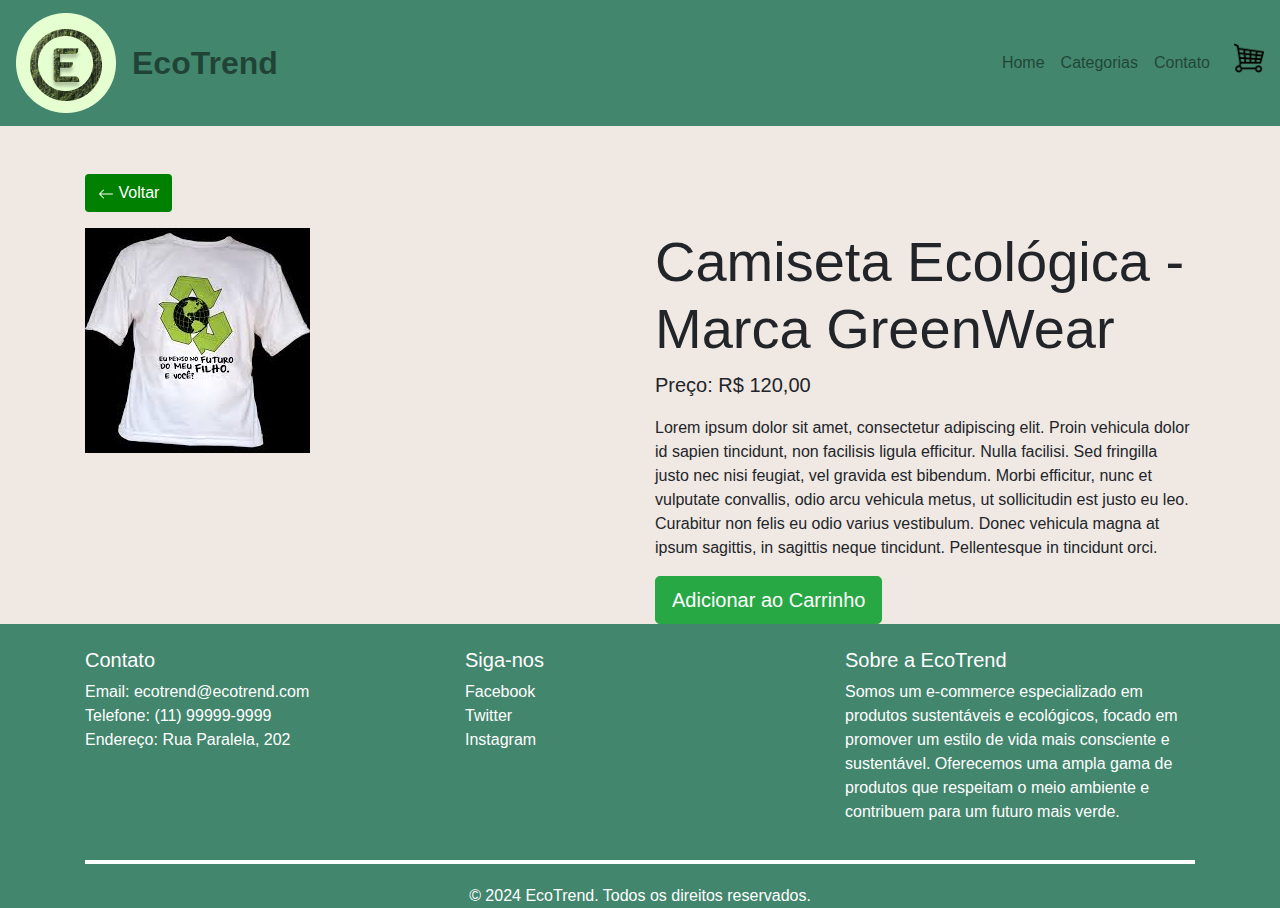
==== paginas/camisetaEcologicaGreen.html @ 3fd5db6f "produtos" ====
<!DOCTYPE html>
<html lang="en">
<head>
    <meta charset="UTF-8">
    <meta name="viewport" content="width=device-width, initial-scale=1.0">
    <title>EcoTrend</title>
    <link href="https://stackpath.bootstrapcdn.com/bootstrap/4.5.2/css/bootstrap.min.css" rel="stylesheet">
    <link rel="stylesheet" href="/css/style.css">
    <style>
        .product-image {
            max-width: 100%;
            height: auto;
            margin-bottom: 20px;
        }
        .btn-back {
            background-color: green;
            color: white;
        }
    </style>
</head>
<body>

    <!-- Header -->
    <header class="navbar navbar-expand-lg navbar-light" >
        <a class="navbar-brand" href="/index.html">
            <img src="/assets/Mask group.png" alt="Logo">
        </a>
        <span class="navbar-text logoName">EcoTrend</span>
        <button class="navbar-toggler" type="button" data-toggle="collapse" data-target="#navbarNav" aria-controls="navbarNav" aria-expanded="false" aria-label="Toggle navigation">
            <span class="navbar-toggler-icon"></span>
        </button>
        <div class="collapse navbar-collapse" id="navbarNav">
            <ul class="navbar-nav ml-auto">
                <li class="nav-item"><a class="nav-link" href="/index.html">Home</a></li>
                <li class="nav-item"><a class="nav-link" href="paginas/categorias.html">Categorias</a></li>
                <li class="nav-item"><a class="nav-link" href="paginas/contato.html">Contato</a></li>
                <li class="nav-item"><a class="nav-link" href="#"><i class="fas fa-shopping-cart"></i> </a></li>
                <img src="/assets/shopping-cart.png" alt="cart" style="width: 30px; height: 30px;">
            </ul>
        </div>
    </header>




<div class="container mt-5">
    <!-- Botão de Voltar -->
    <a href="/paginas/categorias.html" class="btn btn-back mb-3">
        <svg xmlns="http://www.w3.org/2000/svg" width="16" height="16" fill="currentColor" class="bi bi-arrow-left" viewBox="0 0 16 16">
            <path fill-rule="evenodd" d="M15 8a.5.5 0 0 1-.5.5H2.707l3.147 3.146a.5.5 0 0 1-.708.708l-4-4a.5.5 0 0 1 0-.708l4-4a.5.5 0 0 1 .708.708L2.707 7.5H14.5A.5.5 0 0 1 15 8z"/>
        </svg>
        Voltar
    </a>

    <!-- Detalhes do Produto -->
    <div class="row">
        <div class="col-md-6">
            <img src="[data-uri]" alt="Imagem do Produto" class="product-image">
        </div>
        <div class="col-md-6">
            <h1 class="display-4">Camiseta Ecológica - Marca GreenWear</h1>
            <p class="lead">Preço: R$ 120,00</p>
            <p>Lorem ipsum dolor sit amet, consectetur adipiscing elit. Proin vehicula dolor id sapien tincidunt, non facilisis ligula efficitur. Nulla facilisi. Sed fringilla justo nec nisi feugiat, vel gravida est bibendum. Morbi efficitur, nunc et vulputate convallis, odio arcu vehicula metus, ut sollicitudin est justo eu leo. Curabitur non felis eu odio varius vestibulum. Donec vehicula magna at ipsum sagittis, in sagittis neque tincidunt. Pellentesque in tincidunt orci.</p>
            <button class="btn btn-success btn-lg">Adicionar ao Carrinho</button>
        </div>
    </div>
</div>

<footer class="text-white pt-4">
    <div class="container">
        <div class="row">
            <div class="col-md-4 col-sm-12">
                <h5>Contato</h5>
                <ul class="list-unstyled">
                    <li class="text-white">Email: ecotrend@ecotrend.com</li>
                    <li class="text-white">Telefone: (11) 99999-9999</li>
                    <li class="text-white">Endereço: Rua Paralela, 202</li>
                </ul>
            </div>
            <div class="col-md-4 col-sm-12">
                <h5>Siga-nos</h5>
                <a href="#" class="text-white mr-2"><i class="fab fa-facebook-f"></i> Facebook</a><br>
                <a href="#" class="text-white mr-2"><i class="fab fa-twitter"></i> Twitter</a><br>
                <a href="#" class="text-white mr-2"><i class="fab fa-instagram"></i> Instagram</a><br>
            </div>
            <div class="col-md-4 col-sm-12">
                <h5>Sobre a EcoTrend</h5>
                <p>
                    Somos um e-commerce especializado em produtos sustentáveis e ecológicos, focado em promover um estilo de vida mais consciente e sustentável. Oferecemos uma ampla gama de produtos que respeitam o meio ambiente e contribuem para um futuro mais verde.
                </p>
            </div>
        </div>
        <hr class="bg-white">
        <div class="row">
            <div class="col-md-12 text-center">
                <p class="mb-0">&copy; 2024 EcoTrend. Todos os direitos reservados.</p>
            </div>
        </div>
    </div>
</footer>


<script src="https://code.jquery.com/jquery-3.5.1.slim.min.js"></script>
<script src="https://cdn.jsdelivr.net/npm/@popperjs/core@2.9.3/dist/umd/popper.min.js"></script>
<script src="https://stackpath.bootstrapcdn.com/bootstrap/4.5.2/js/bootstrap.min.js"></script>
</body>
</html>
---- css/style.css ----
*{
    margin: 0;
    padding: 0;
    box-sizing: border-box;
}

body{
    background-color: #F0E8E3;
    /* rgb(255, 239, 216); cor usada antes */
    /* display: grid;
    grid-template-areas: 
    "header header header"

    ". . .";
    grid-template-columns: 1fr auto 1fr;
    grid-template-rows: repeat(6,1fr); */
    display: flex;
    flex-direction: column;
    min-height: 100vh; 
}
header{
    grid-area: header;
    background-color: #42866D
}

footer{
    grid-area: footer;
    background-color: #42866D;
    color: white;
    margin-top: auto;
}
.logoName{
    font-size: 32px;
    font-weight: bold;
}

footer hr {
    border: 0; 
    height: 4px; 
    background-color: white; 
    margin-top: 20px; 
    margin-bottom: 20px; 
}

img {
    max-width: 100%; 
    height: auto;
}
/* .carousel-item {
    display: flex;
    justify-content: center;
} */
 /* .card {
    background-color: blanchedalmond;
    margin: 10px;
    width: 270px; 
}
.card-img-top {
    width: 100%;
    height: 300px;
    object-fit: cover;
} */
.btn-custom {
    background-color: green;
    color: white;
}


.carousel-caption {
    position: absolute;
    top: 50%;
    transform: translateY(-50%);
    text-align: center;
}
.carousel-caption h1 {
    font-size: 6rem;
    font-weight: bold;
}
.carousel-caption p {
    font-size: 1.5rem;
}

main{
    grid-area: main;
}

.info{
    grid-area: info;
}

form {
    background-color: #f9f9f9;
    padding: 20px;
    border-radius: 8px;
    box-shadow: 0px 4px 8px rgba(0, 0, 0, 0.1);
}


button[type="submit"] {
    background-color: #42866D;
    color: white;
    font-size: 18px;
}

form button[type="submit"]:hover {
    background-color: #356d53;
}

.jumbotron {
    position: relative;
    overflow: hidden;
    background-color: rgba(0, 0, 0, 0.5); /* Semi-transparente */
    color: white;
    text-align: center;
  }

  .jumbotron .container {
    position: relative;
    z-index: 2;
  }

  .jumbotron video {
    position: absolute;
    top: 0;
    left: 0;
    width: 100%;
    height: 100%;
    object-fit: cover;
    z-index: 1;
  }

@media screen and (max-width: 496px) {
    .logoName{
    font-size: 17px;
    font-weight: bold;

    }

    .navbar-nav .nav-link {
    font-size: 14px;
    }

    footer .row > div {
    margin-bottom: 20px;
    text-align: center;
    }

    footer .row > div.col-md-4 {
    width: 100%;
    }

    i.fab {
    font-size: 24px;
    }

    footer h5 {
    font-size: 18px;
    }

header{
    /* background-color: #E5FFD1; */
    z-index: 1000;
}
.card_image_top{
    height: 400px;
}
.info{
    display: none;
}
.card {
    background-color: blanchedalmond;
    margin: 10px;
    width: 270px; 
}
.card-img-top {
    width: 100%;
    height: 300px;
    object-fit: cover;
}

body{

    background-color: #E5FFD1;
    display: grid;
    grid-template-areas: 
    "header header header"
    "main main main"
    "footer footer footer";
    grid-template-columns: 1fr auto 1fr;
    /* grid-template-rows: repeat(6,1fr);
     */
    grid-template-rows: repeat(2,0.25fr);
    }
    .carousel-caption {
        position: absolute;
        top: 50%;
        transform: translateY(-150%);
        text-align: center;
    }
    .carousel-caption h1 {
        font-size: 3rem;
        font-weight: bold;
    }
    .carousel-caption p {
        font-size: 0.75rem;
    }
}
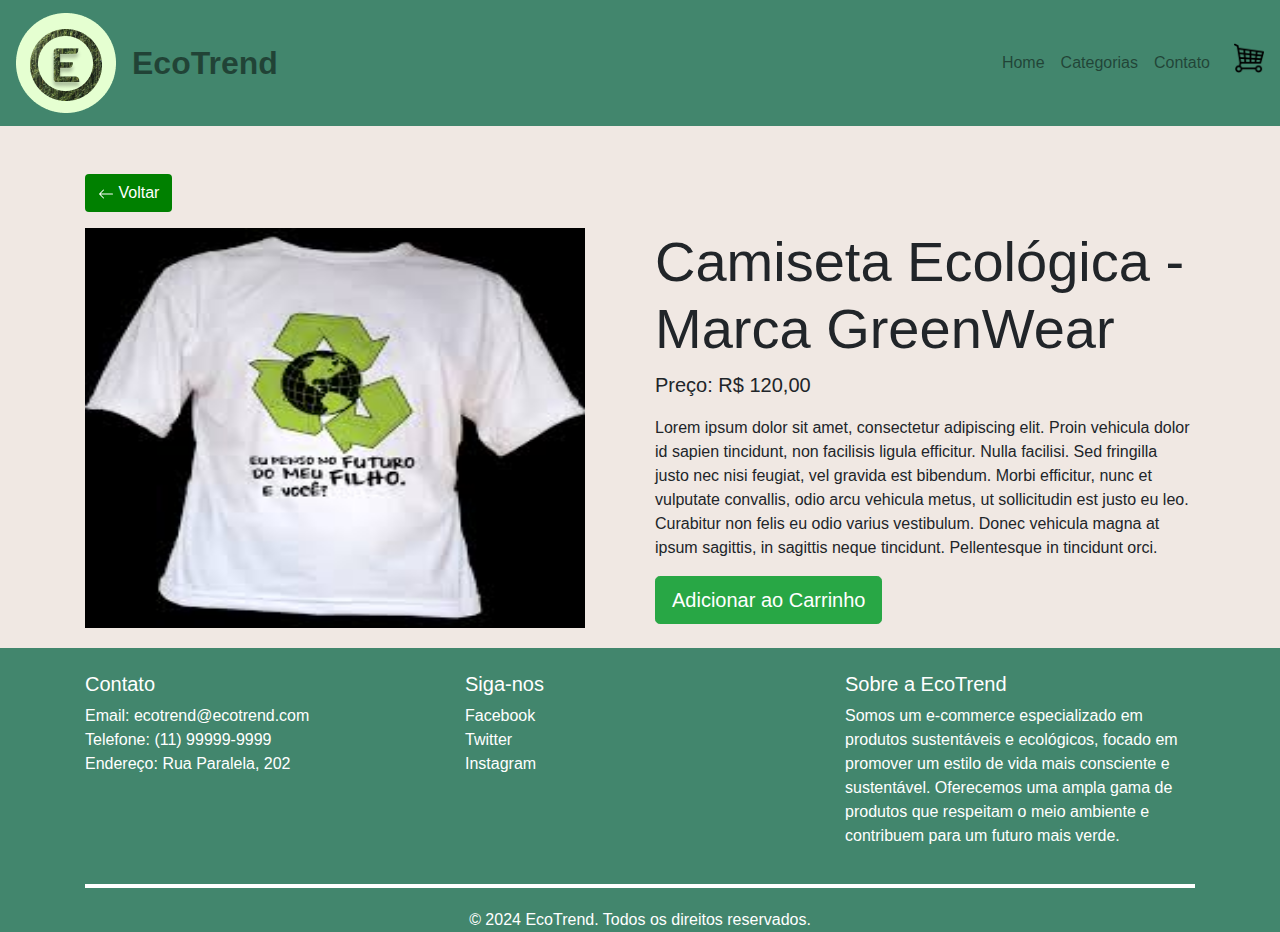
==== commit f14451d6: "added pages" ====
--- a/paginas/camisetaEcologicaGreen.html
+++ b/paginas/camisetaEcologicaGreen.html
@@ -55,7 +55,7 @@
     <!-- Detalhes do Produto -->
     <div class="row">
         <div class="col-md-6">
-            <img src="[data-uri]" alt="Imagem do Produto" class="product-image">
+            <img src="[data-uri]" style="width: 500px; height:400px" alt="Imagem do Produto" class="product-image">
         </div>
         <div class="col-md-6">
             <h1 class="display-4">Camiseta Ecológica - Marca GreenWear</h1>
